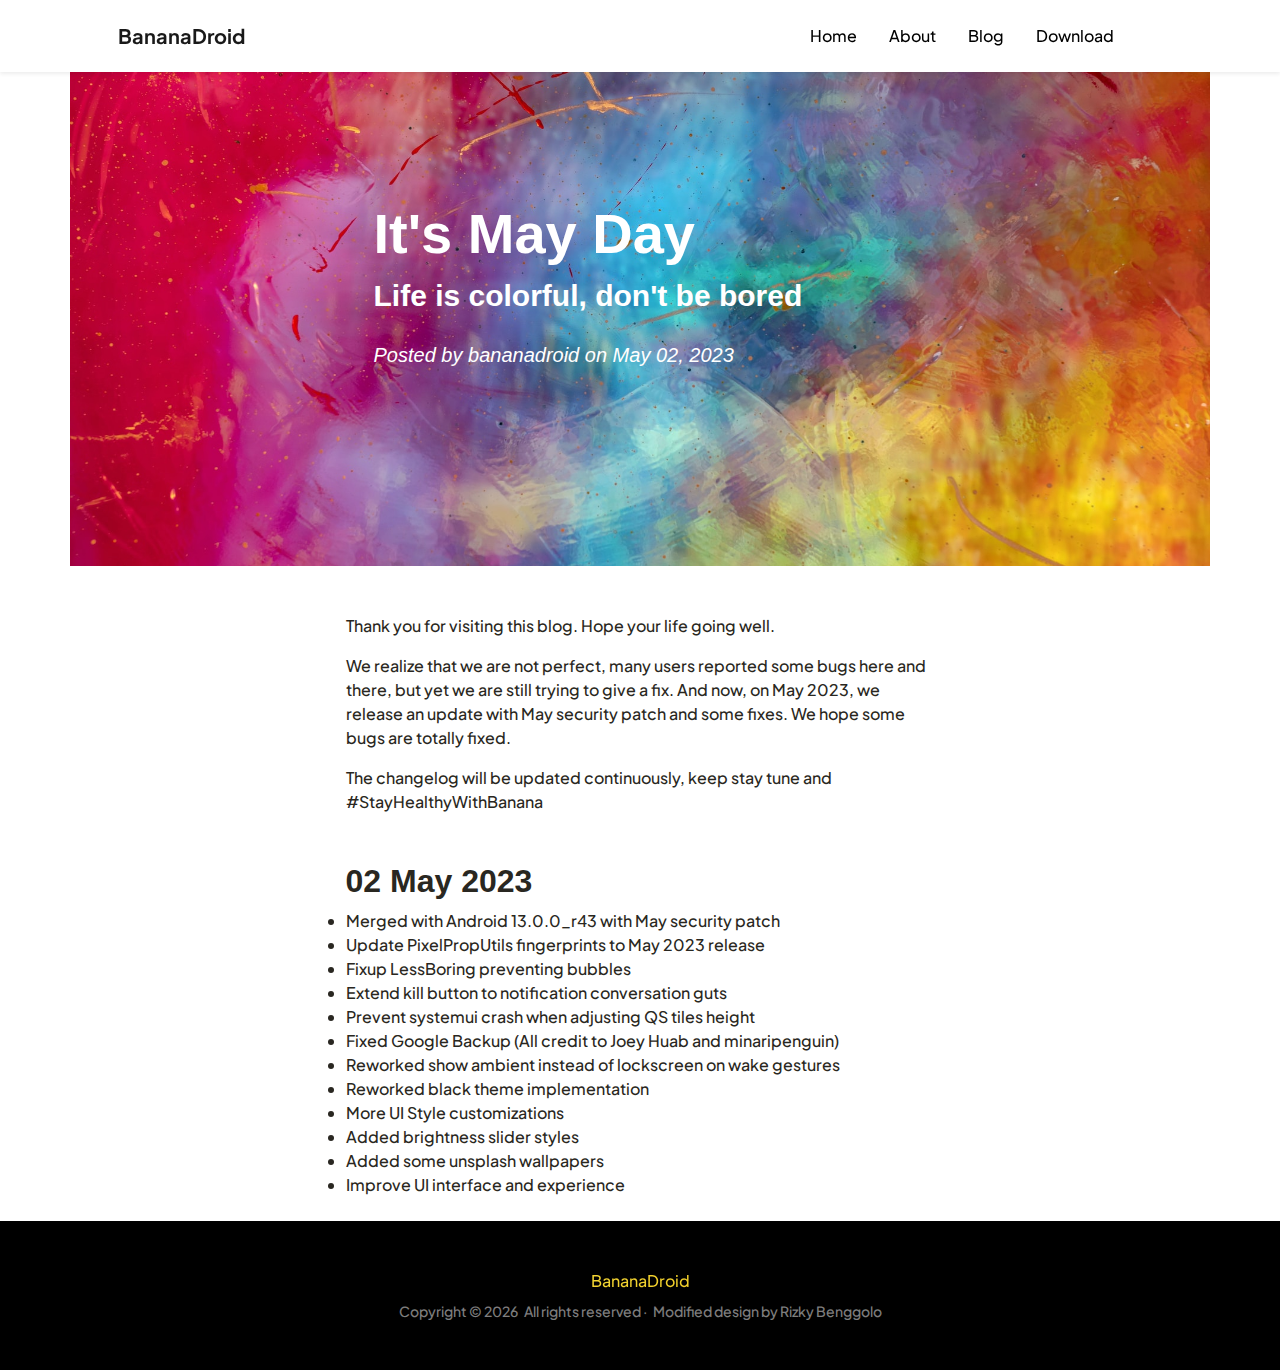
==== 2023-05-02.html @ 278ccde0 "First attempt for our blogspot" ====
<!DOCTYPE html>
<html lang="en">
    <head>
        <meta charset="utf-8" />
        <meta name="viewport" content="width=device-width, initial-scale=1, shrink-to-fit=no" />
        <meta name="description" content="" />
        <meta name="author" content="" />
        <title>BananaDroid</title>
        <link rel="icon" type="image/x-icon" href="assets/logo.webp" />
        <!-- Bootstrap icons-->
        <link href="https://cdn.jsdelivr.net/npm/bootstrap-icons@1.5.0/font/bootstrap-icons.css" rel="stylesheet" />
        <!-- Custom Google font-->
        <link rel="preconnect" href="https://fonts.googleapis.com" />
        <link rel="preconnect" href="https://fonts.gstatic.com" crossorigin />
        <link href="https://fonts.googleapis.com/css2?family=Plus+Jakarta+Sans:wght@100;200;300;400;500;600;700;800;900&amp;display=swap" rel="stylesheet" />
        <!-- Core theme CSS (includes Bootstrap)-->
        <link href="css/styles.css" rel="stylesheet" />
        <!-- Addition -->
        <link href="swiper/swiper-bundle.min.css" rel="stylesheet" />
        <link href="css/glightbox.min.css" rel="stylesheet" />
    </head>
    <body id="page-top">
        <nav class="navbar navbar-expand-lg navbar-light fixed-top shadow-sm" id="mainNav">
            <div class="container px-5">
                <a class="navbar-brand fw-bold" href="#page-top">BananaDroid</a>
                <button class="navbar-toggler" type="button" data-bs-toggle="collapse" data-bs-target="#navbarResponsive" aria-controls="navbarResponsive" aria-expanded="false" aria-label="Toggle navigation">
                    Menu
                    <i class="bi-list"></i>
                </button>
                <div class="collapse navbar-collapse" id="navbarResponsive">
                    <ul class="navbar-nav ms-auto me-4 my-3 my-lg-0">
                        <li class="nav-item"><a class="nav-link me-lg-3" href="index.html">Home</a></li>
                        <li class="nav-item"><a class="nav-link me-lg-3" href="about.html">About</a></li>
                        <li class="nav-item"><a class="nav-link me-lg-3" href="blog.html">Blog</a></li>
                        <li class="nav-item"><a class="nav-link me-lg-3" href="download.html">Download</a></li>
                    </ul>
                </div>
            </div>
        </nav>
        <!-- Page Header-->
        <header class="masthead container position-relative px-4 px-lg-5" style="background-image: url('assets/img/jr-korpa-O-p6tKWPPig-unsplash.jpg')">
            <div class="container position-relative px-4 px-lg-5">
                <div class="row gx-4 gx-lg-5 justify-content-center">
                    <div class="col-md-10 col-lg-8 col-xl-7">
                        <div class="post-heading">
                            <h1>It's May Day</h1>
                            <h2 class="subheading">Life is colorful, don't be bored</h2>
                            <span class="meta">
                                Posted by
                                <a>bananadroid</a>
                                on May 02, 2023
                            </span>
                        </div>
                    </div>
                </div>
            </div>
        </header>
        <!-- Post Content-->
        <article class="mb-4">
            <div class="container px-4 px-lg-5">
                <div class="row gx-4 gx-lg-5 justify-content-center">
                    <div class="col-md-10 col-lg-8 col-xl-7">
                        <h3 class="section-heading"></h3>
                        <p>Thank you for visiting this blog. Hope your life going well.</p>
                        <p>We realize that we are not perfect, many users reported some bugs here and there, but yet we are still trying to give a fix. And now, on May 2023, we release an update with May security patch and some fixes. We hope some bugs are totally fixed.</p>
                        <p>The changelog will be updated continuously, keep stay tune and #StayHealthyWithBanana</p>
                        <h4 class="section-heading">02 May 2023</h4>
                        <li>Merged with Android 13.0.0_r43 with May security patch</li>
                        <li>Update PixelPropUtils fingerprints to May 2023 release</li>
                        <li>Fixup LessBoring preventing bubbles</li>
                        <li>Extend kill button to notification conversation guts</li>
                        <li>Prevent systemui crash when adjusting QS tiles height</li>
                        <li>Fixed Google Backup (All credit to Joey Huab and minaripenguin)</li>
                        <li>Reworked show ambient instead of lockscreen on wake gestures</li>
                        <li>Reworked black theme implementation</li>
                        <li>More UI Style customizations</li>
                        <li>Added brightness slider styles</li>
                        <li>Added some unsplash wallpapers</li>
                        <li>Improve UI interface and experience</li>
                    </div>
                </div>
            </div>
        </article>
        <footer class="bg-black text-center py-5">
            <div class="container px-5">
                <div class="text-white-50">
                    <div class="text-gradient medium mb-2">BananaDroid</div>
                    <div class="text-white-50 small">Copyright &copy;
                        <script>
                            document.write(new Date().getFullYear());
                        </script>
                    <span class="mx-1">All rights reserved &middot;</span>
                    <a>Modified design by Rizky Benggolo</a>
                    </div>
                </div>
            </div>
        </footer>
        <script src="https://cdn.jsdelivr.net/npm/bootstrap@5.1.3/dist/js/bootstrap.bundle.min.js"></script>
        <script src="js/scripts.js"></script>
        <script src="https://cdn.startbootstrap.com/sb-forms-latest.js"></script>
    </body>
</html>
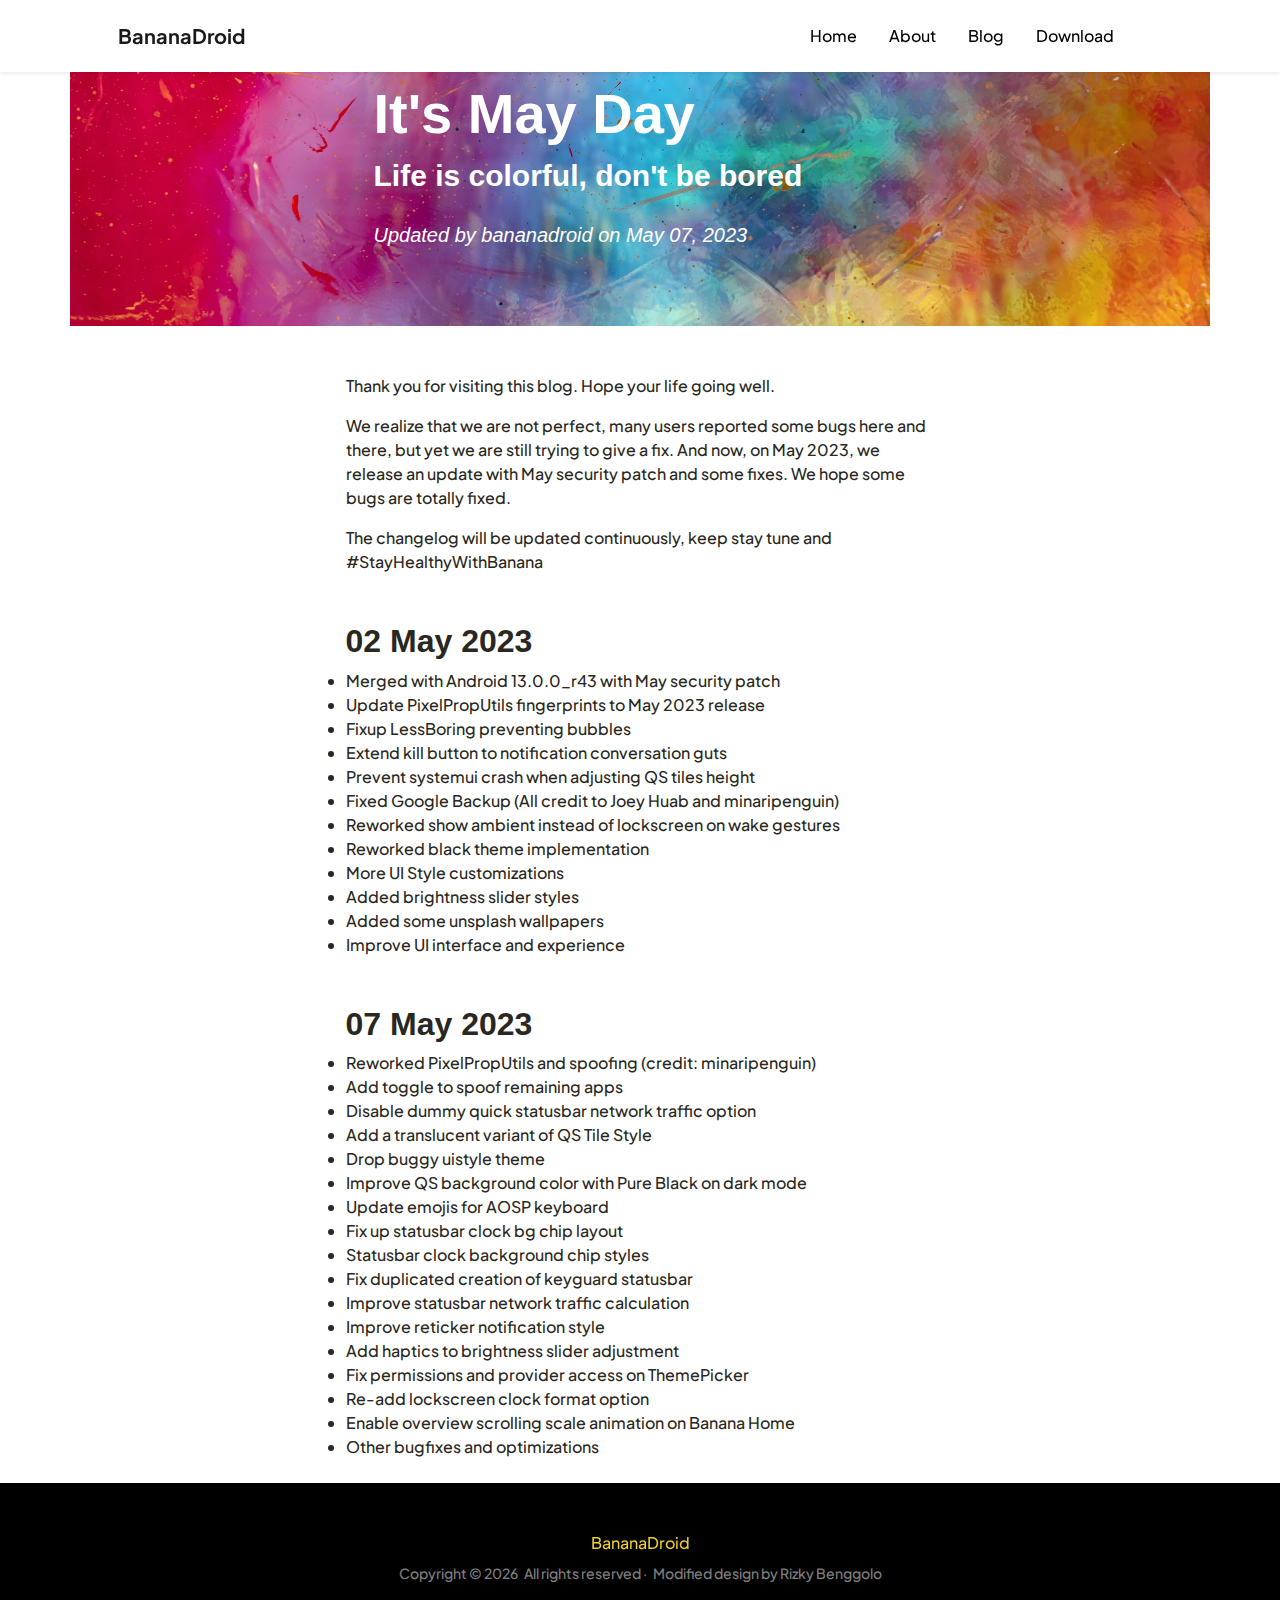
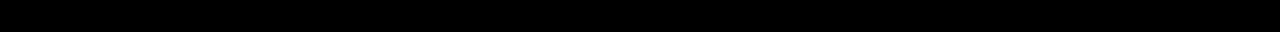
==== commit d97d3267: "Update post date on changelog" ====
--- a/2023-05-02.html
+++ b/2023-05-02.html
@@ -46,9 +46,9 @@
                             <h1>It's May Day</h1>
                             <h2 class="subheading">Life is colorful, don't be bored</h2>
                             <span class="meta">
-                                Posted by
+                                Updated by
                                 <a>bananadroid</a>
-                                on May 02, 2023
+                                on May 07, 2023
                             </span>
                         </div>
                     </div>
@@ -77,6 +77,24 @@
                         <li>Added brightness slider styles</li>
                         <li>Added some unsplash wallpapers</li>
                         <li>Improve UI interface and experience</li>
+                        <h4 class="section-heading">07 May 2023</h4>
+                        <li>Reworked PixelPropUtils and spoofing (credit: minaripenguin)</li>
+                        <li>Add toggle to spoof remaining apps</li>
+                        <li>Disable dummy quick statusbar network traffic option</li>
+                        <li>Add a translucent variant of QS Tile Style</li>
+                        <li>Drop buggy uistyle theme</li>
+                        <li>Improve QS background color with Pure Black on dark mode</li>
+                        <li>Update emojis for AOSP keyboard</li>
+                        <li>Fix up statusbar clock bg chip layout</li>
+                        <li>Statusbar clock background chip styles</li>
+                        <li>Fix duplicated creation of keyguard statusbar</li>
+                        <li>Improve statusbar network traffic calculation</li>
+                        <li>Improve reticker notification style</li>
+                        <li>Add haptics to brightness slider adjustment</li>
+                        <li>Fix permissions and provider access on ThemePicker</li>
+                        <li>Re-add lockscreen clock format option</li>
+                        <li>Enable overview scrolling scale animation on Banana Home</li>
+                        <li>Other bugfixes and optimizations</li>
                     </div>
                 </div>
             </div>
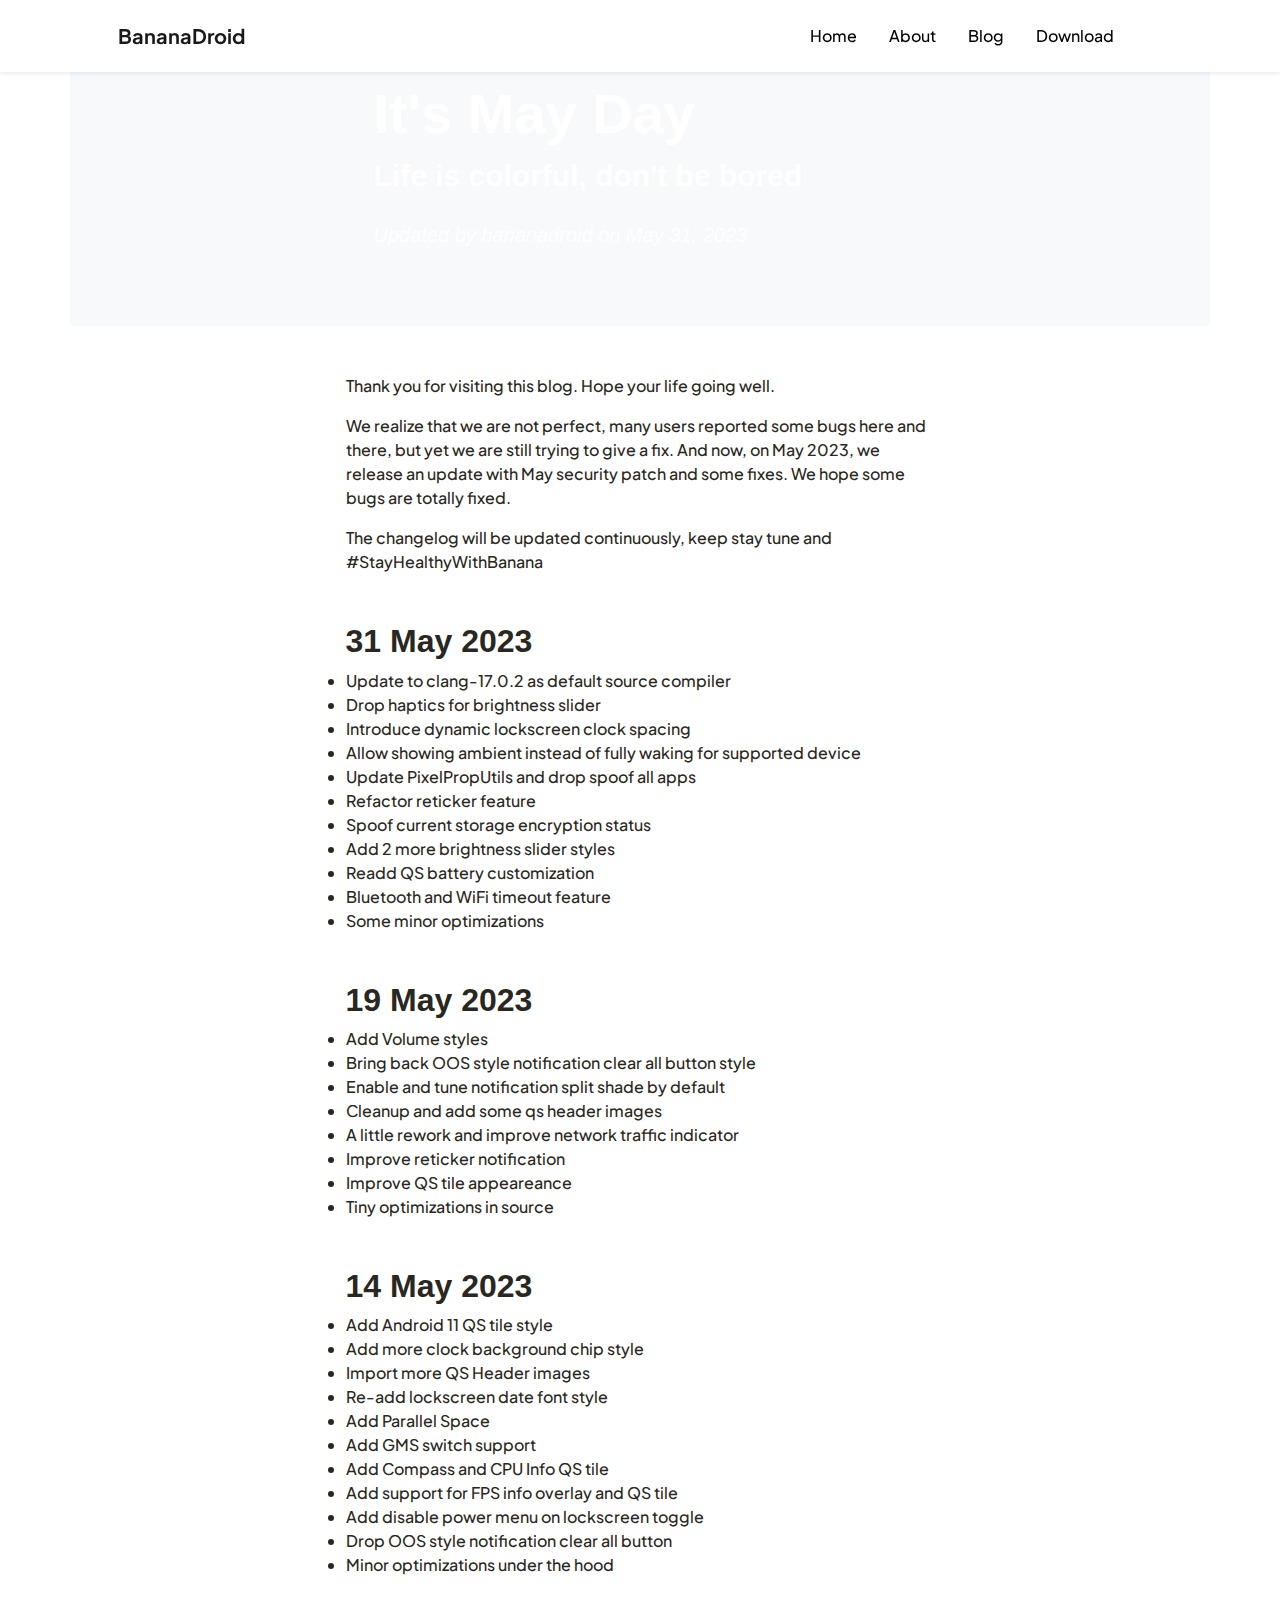
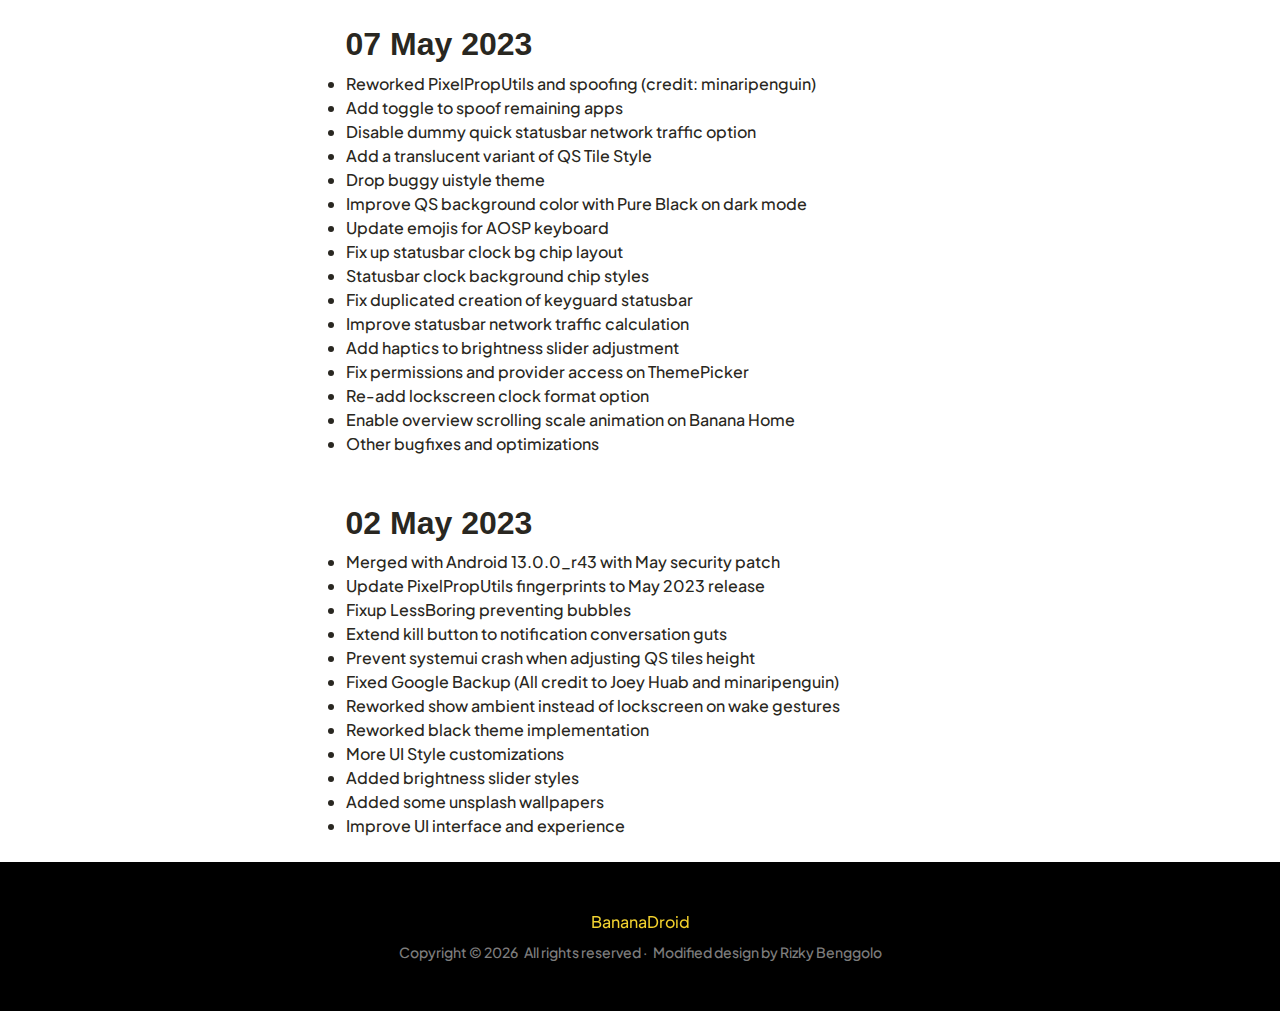
==== commit 7064acb3: "Update changelog 31-May-2023" ====
--- a/2023-05-02.html
+++ b/2023-05-02.html
@@ -38,7 +38,7 @@
             </div>
         </nav>
         <!-- Page Header-->
-        <header class="masthead container position-relative px-4 px-lg-5" style="background-image: url('assets/img/jr-korpa-O-p6tKWPPig-unsplash.jpg')">
+        <header class="masthead container position-relative px-4 px-lg-5" style="background-image: url('assets/img/jr-korpa-O-p6tKWPPig-unsplash.webp')">
             <div class="container position-relative px-4 px-lg-5">
                 <div class="row gx-4 gx-lg-5 justify-content-center">
                     <div class="col-md-10 col-lg-8 col-xl-7">
@@ -48,7 +48,7 @@
                             <span class="meta">
                                 Updated by
                                 <a>bananadroid</a>
-                                on May 07, 2023
+                                on May 31, 2023
                             </span>
                         </div>
                     </div>
@@ -64,6 +64,56 @@
                         <p>Thank you for visiting this blog. Hope your life going well.</p>
                         <p>We realize that we are not perfect, many users reported some bugs here and there, but yet we are still trying to give a fix. And now, on May 2023, we release an update with May security patch and some fixes. We hope some bugs are totally fixed.</p>
                         <p>The changelog will be updated continuously, keep stay tune and #StayHealthyWithBanana</p>
+                        <h4 class="section-heading">31 May 2023</h4>
+                        <li>Update to clang-17.0.2 as default source compiler</li>
+                        <li>Drop haptics for brightness slider</li>
+                        <li>Introduce dynamic lockscreen clock spacing</li>
+                        <li>Allow showing ambient instead of fully waking for supported device</li>
+                        <li>Update PixelPropUtils and drop spoof all apps</li>
+                        <li>Refactor reticker feature</li>
+                        <li>Spoof current storage encryption status</li>
+                        <li>Add 2 more brightness slider styles</li>
+                        <li>Readd QS battery customization</li>
+                        <li>Bluetooth and WiFi timeout feature</li>
+                        <li>Some minor optimizations</li>
+                        <h4 class="section-heading">19 May 2023</h4>
+                        <li>Add Volume styles</li>
+                        <li>Bring back OOS style notification clear all button style</li>
+                        <li>Enable and tune notification split shade by default</li>
+                        <li>Cleanup and add some qs header images</li>
+                        <li>A little rework and improve network traffic indicator</li>
+                        <li>Improve reticker notification</li>
+                        <li>Improve QS tile appeareance</li>
+                        <li>Tiny optimizations in source</li>
+                        <h4 class="section-heading">14 May 2023</h4>
+                        <li>Add Android 11 QS tile style</li>
+                        <li>Add more clock background chip style</li>
+                        <li>Import more QS Header images</li>
+                        <li>Re-add lockscreen date font style</li>
+                        <li>Add Parallel Space</li>
+                        <li>Add GMS switch support</li>
+                        <li>Add Compass and CPU Info QS tile</li>
+                        <li>Add support for FPS info overlay and QS tile</li>
+                        <li>Add disable power menu on lockscreen toggle</li>
+                        <li>Drop OOS style notification clear all button</li>
+                        <li>Minor optimizations under the hood</li>
+                        <h4 class="section-heading">07 May 2023</h4>
+                        <li>Reworked PixelPropUtils and spoofing (credit: minaripenguin)</li>
+                        <li>Add toggle to spoof remaining apps</li>
+                        <li>Disable dummy quick statusbar network traffic option</li>
+                        <li>Add a translucent variant of QS Tile Style</li>
+                        <li>Drop buggy uistyle theme</li>
+                        <li>Improve QS background color with Pure Black on dark mode</li>
+                        <li>Update emojis for AOSP keyboard</li>
+                        <li>Fix up statusbar clock bg chip layout</li>
+                        <li>Statusbar clock background chip styles</li>
+                        <li>Fix duplicated creation of keyguard statusbar</li>
+                        <li>Improve statusbar network traffic calculation</li>
+                        <li>Add haptics to brightness slider adjustment</li>
+                        <li>Fix permissions and provider access on ThemePicker</li>
+                        <li>Re-add lockscreen clock format option</li>
+                        <li>Enable overview scrolling scale animation on Banana Home</li>
+                        <li>Other bugfixes and optimizations</li>
                         <h4 class="section-heading">02 May 2023</h4>
                         <li>Merged with Android 13.0.0_r43 with May security patch</li>
                         <li>Update PixelPropUtils fingerprints to May 2023 release</li>
@@ -77,24 +127,6 @@
                         <li>Added brightness slider styles</li>
                         <li>Added some unsplash wallpapers</li>
                         <li>Improve UI interface and experience</li>
-                        <h4 class="section-heading">07 May 2023</h4>
-                        <li>Reworked PixelPropUtils and spoofing (credit: minaripenguin)</li>
-                        <li>Add toggle to spoof remaining apps</li>
-                        <li>Disable dummy quick statusbar network traffic option</li>
-                        <li>Add a translucent variant of QS Tile Style</li>
-                        <li>Drop buggy uistyle theme</li>
-                        <li>Improve QS background color with Pure Black on dark mode</li>
-                        <li>Update emojis for AOSP keyboard</li>
-                        <li>Fix up statusbar clock bg chip layout</li>
-                        <li>Statusbar clock background chip styles</li>
-                        <li>Fix duplicated creation of keyguard statusbar</li>
-                        <li>Improve statusbar network traffic calculation</li>
-                        <li>Improve reticker notification style</li>
-                        <li>Add haptics to brightness slider adjustment</li>
-                        <li>Fix permissions and provider access on ThemePicker</li>
-                        <li>Re-add lockscreen clock format option</li>
-                        <li>Enable overview scrolling scale animation on Banana Home</li>
-                        <li>Other bugfixes and optimizations</li>
                     </div>
                 </div>
             </div>
